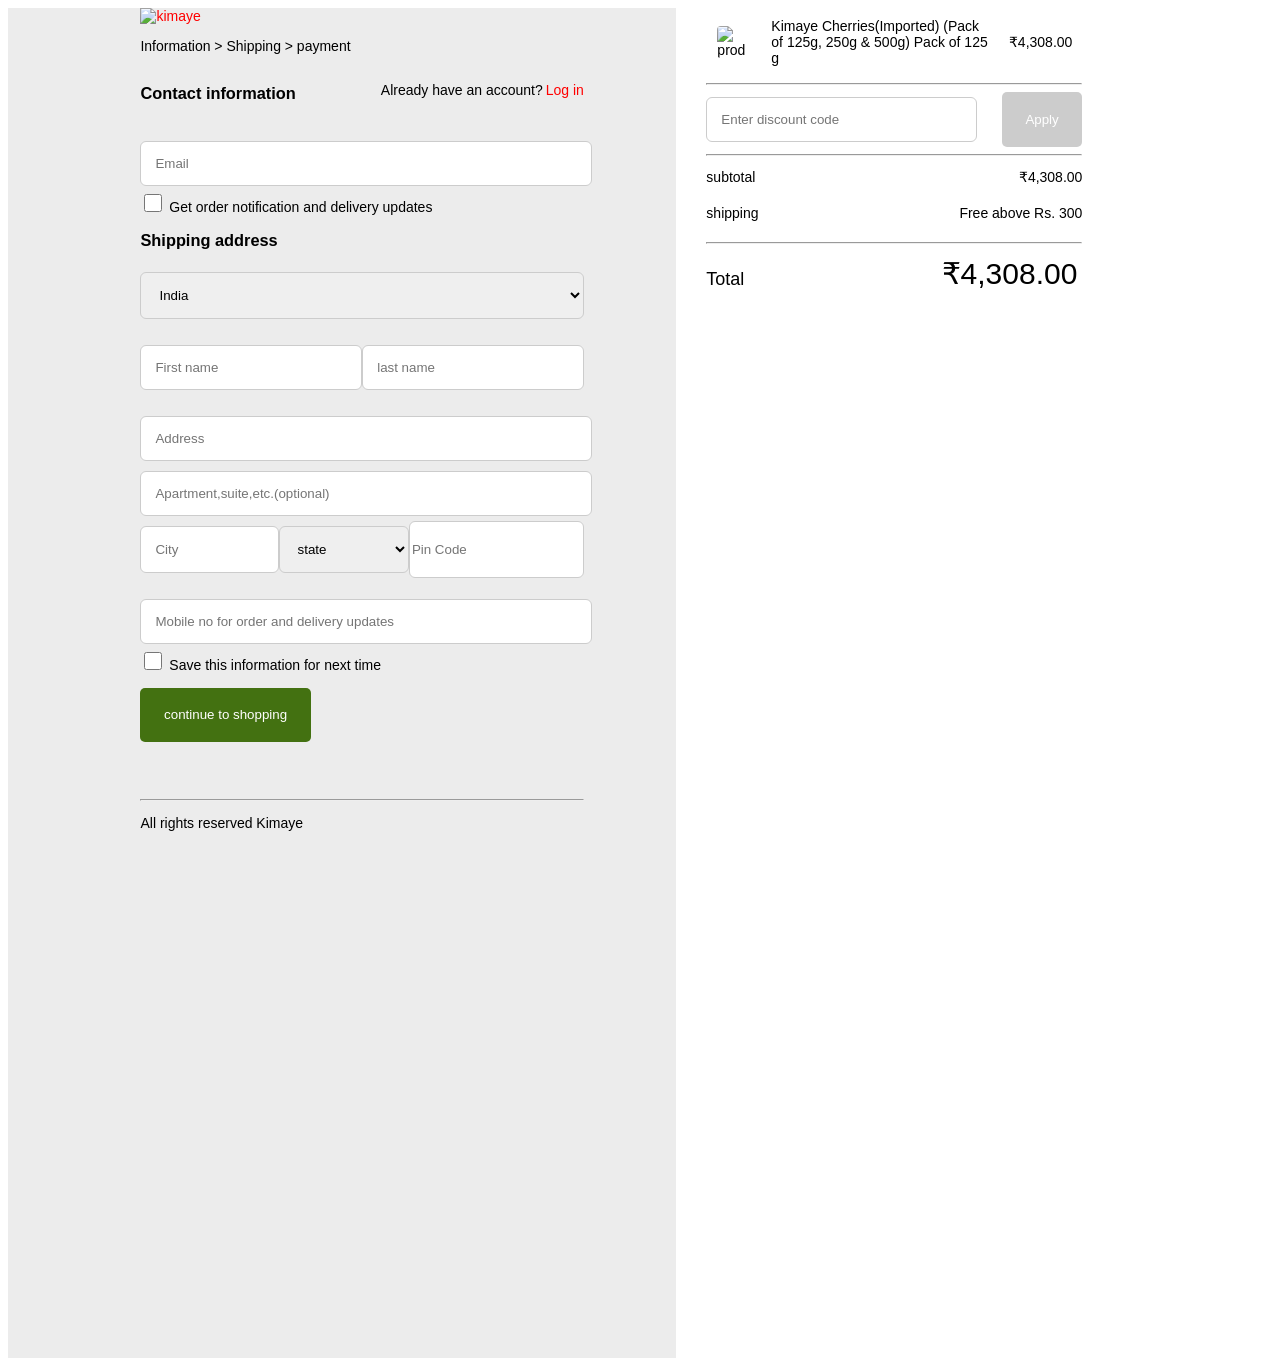
==== info.html @ 89250b52 "payment and information page" ====
<!DOCTYPE html>
<html lang="en">
  <head>
    <meta charset="UTF-8" />
    <meta http-equiv="X-UA-Compatible" content="IE=edge" />
    <meta name="viewport" content="width=device-width, initial-scale=1.0" />
    <title>Document</title>
    <link rel="stylesheet" href="info.css" />
  </head>
  <body>
    <div id="container">
      <div id="information">
        <a href="https://kimaye.com/">
          <img
            width="250px"
            height="70px"
            src="https://cdn.shopify.com/s/files/1/0449/5225/6667/files/website-logo.png?14577"
            alt="kimaye"
          />
        </a>

        <p>Information > Shipping > payment</p>
        <form id="form">
          <div class="header">
            <h3>Contact information</h3>
            <p>Already have an account?<a href="">Log in</a></p>
          </div>
          <br />
          <input id="email" type="text" placeholder="Email" />
          <br />
          <input class="checkbox" type="checkbox" id="checkbox" />
          <label for="check">Get order notification and delivery updates</label>
          <h3>Shipping address</h3>
          <div id="region">
            <select name="country" id="region">
              <option value="India">India</option>
            </select>
          </div>
          <br />
          <div id="fname">
            <input id="first" type="text" placeholder="First name" />
            <input id="last" type="text" placeholder="last name" />
          </div>
          <br />
          <input id="addr" type="text" placeholder="Address" />
          <br />
          <input
            id="apartment"
            type="text"
            placeholder="Apartment,suite,etc.(optional)"
          />
          <br />
          <div id="residence">
            <input id="city" type="text" placeholder="City" />
            <select name="state" id="state" aria-placeholder="state">
              <option value="state">state</option>
              <option value="Andhra Pradesh">Andhra Pradesh</option>
              <option value="Andaman and Nicobar Islands">
                Andaman and Nicobar Islands
              </option>
              <option value="Arunachal Pradesh">Arunachal Pradesh</option>
              <option value="Assam">Assam</option>
              <option value="Bihar">Bihar</option>
              <option value="Chandigarh">Chandigarh</option>
              <option value="Madhya Pradesh">Madhya Pradesh</option>
              <option value="Maharastra">Maharastra</option>
              <option value="Rajasthan">Rajasthan</option>
              <option value="Karnatka">Karnatka</option>
              <option value="Tamilnadu">Tamilnadu</option>
            </select>
            <input id="pincode" type="number" placeholder="Pin Code" />
          </div>
          <br />
          <input
            id="mobile"
            type="text"
            placeholder="Mobile no for order and delivery updates"
          />

          <br />
          <input class="checkbox" type="checkbox" />
          <label for="checkbox">Save this information for next time</label>
          <br />
          <input id="submit" type="submit" value="continue to shopping" />
        </form>
        <hr />
        <p>All rights reserved Kimaye</p>
      </div>

      <div id="product">
        <table id="table">
          <tr>
            <td>
              <div id="prod_image">
                <img
                  height="70px"
                  width="70px"
                  src="https://cdn.shopify.com/s/files/1/0449/5225/6667/collections/recommended-1-min_670x.png?v=1614338437"
                  alt="prod"
                />
              </div>
            </td>
            <td>
              Kimaye Cherries(Imported) (Pack of 125g, 250g & 500g) Pack of 125
              g
            </td>
            <td>₹4,308.00</td>
          </tr>
        </table>
        <hr />
        <div id="discount">
          <input type="text" placeholder="Enter discount code" />
          <button>Apply</button>
        </div>
        <hr />
        <div id="subtotal">
          <p>subtotal</p>
          <p>₹4,308.00</p>
        </div>
        <div id="shipping">
          <p>shipping</p>
          <p>Free above Rs. 300</p>
        </div>

        <hr />
        <div id="total">
          <p>Total</p>
          <p class="rate">₹4,308.00</p>
        </div>
      </div>
    </div>
  </body>
</html>
<script src="info.js"></script>
---- info.css ----
#container {
  width: 85%;
  display: flex;
  font-family: apple-system, BlinkMacSystemFont, "Segoe UI", Roboto, Helvetica,
    Arial, sans-serif, "Apple Color Emoji", "Segoe UI Emoji", "Segoe UI Symbol",
    sans-serif;
  font-size: 14px;
  background-color: #ececec;
}

#information {
  margin: auto;
  padding-left: 40px;
  width: 45%;
  height: 150vh;
  /* border: 1px solid red; */
  box-sizing: border-box;
}
input[type="checkbox"] {
  width: 18px;
  height: 18px;
  border-radius: 4px;
}

#product {
  width: 35%;

  /* border: 1px solid red; */
  background-color: white;
  padding-left: 30px;
}
input[type="text"],
select {
  width: 95%;
  padding: 14px;
  border: 1px solid #ccc;
  margin-top: 5px;
  margin-bottom: 5px;
  resize: vertical;
  border-radius: 6px;
  /* margin-right: 4px; */
}
input[type="number"] {
  border: 1px solid #ccc;
  border-radius: 6px;
}
input[type="submit"] {
  cursor: pointer;
  display: inline-block;
  background-color: #437111;
  background-clip: border-box;
  box-sizing: border-box;
  border: 1px transparent solid;
  border-radius: 5px;
  color: white;
  font-weight: 500;
  padding: 1.4em 1.7em;
  text-align: center;
  position: relative;
  margin-top: 15px;
  margin-bottom: 50px;
}
input[type="submit"]:hover {
  background-color: #45a049;
}
#subtotal {
  display: flex;
  line-height: 0;
  justify-content: space-between;
}
#shipping,
.header {
  display: flex;

  justify-content: space-between;
}
.header > p > a {
  color: red;
  text-decoration: none;
  margin-left: 3px;
}
#total {
  display: flex;
  justify-content: space-between;
}
#total > p {
  font-size: large;
}
table,
td,
th {
  text-align: left;
}
table {
  /* border: 1px solid red; */
  border-collapse: collapse;
  width: 100%;
}

th,
td {
  padding: 10px;
}

#fname {
  display: flex;
  width: 100%;
}
#residence {
  display: flex;
  width: 100%;
}
#region {
  width: 100%;
}
#discount {
  justify-content: space-between;
  width: 100%;
  display: flex;
}
button {
  /* width: auto; */
  margin-left: 25px;
  /* white-space: nowrap; */
  padding-top: 0;
  padding-bottom: 0;
  font-weight: 500;
  padding: 1em 1.7em;
  text-align: center;
  position: relative;
  color: white;
  box-sizing: border-box;
  border: 1px transparent solid;
  border-radius: 5px;
  background-color: #cccccc;
}
#total .rate {
  margin: 5px;
  font-size: 30px;
}
#prod_image {
  border: 1px solid transparent;
  overflow: hidden;
  border-radius: 5px;
}
#address {
  border: 1px solid grey;
  height: 150px;
  background-color: white;
  border-radius: 5px;
}
.contact {
  display: flex;
  justify-content: space-between;
  padding-left: 10px;
  padding-right: 10px;
}
#shipping_method {
  border: 1px solid grey;
  height: 55px;
  display: flex;
  /* justify-content: space-between; */
  align-items: center;
  background-color: white;
  border-radius: 5px;
}
.delivery_charge {
  text-align: right;
  padding-left: 350px;
}

#continue_to_payment #btn {
  margin-right: 20px;
}
#continue_to_payment,
a {
  color: red;
  text-decoration: none;
}
#rights {
  margin-top: 300px;
  font-size: 0.8571428571em;
  color: #6a6a6a;
}
.payment_box {
  width: 100%;
  border: 1px solid red;
  height: 300px;
  background-color: white;
}
.payment_header {
  border: 1px solid teal;
  width: 100%;
  height: 60px;
}
.blank_slate {
  border: 1px solid green;
  width: 100%;
  height: 230px;
}
.blank_icon {
  margin-bottom: 1.14em;
}
.blank_slate > p {
  text-align: center;
  padding-bottom: 10px;
}
#billing {
  /* display: flex; */
  width: 100%;
  border: 2px solid grey;
  border-radius: 5px;
}
#billing .method {
  /* border: 1px solid red; */
  /* width: 98%; */
  height: 40px;
  background-color: white;
  height: 40px;
}
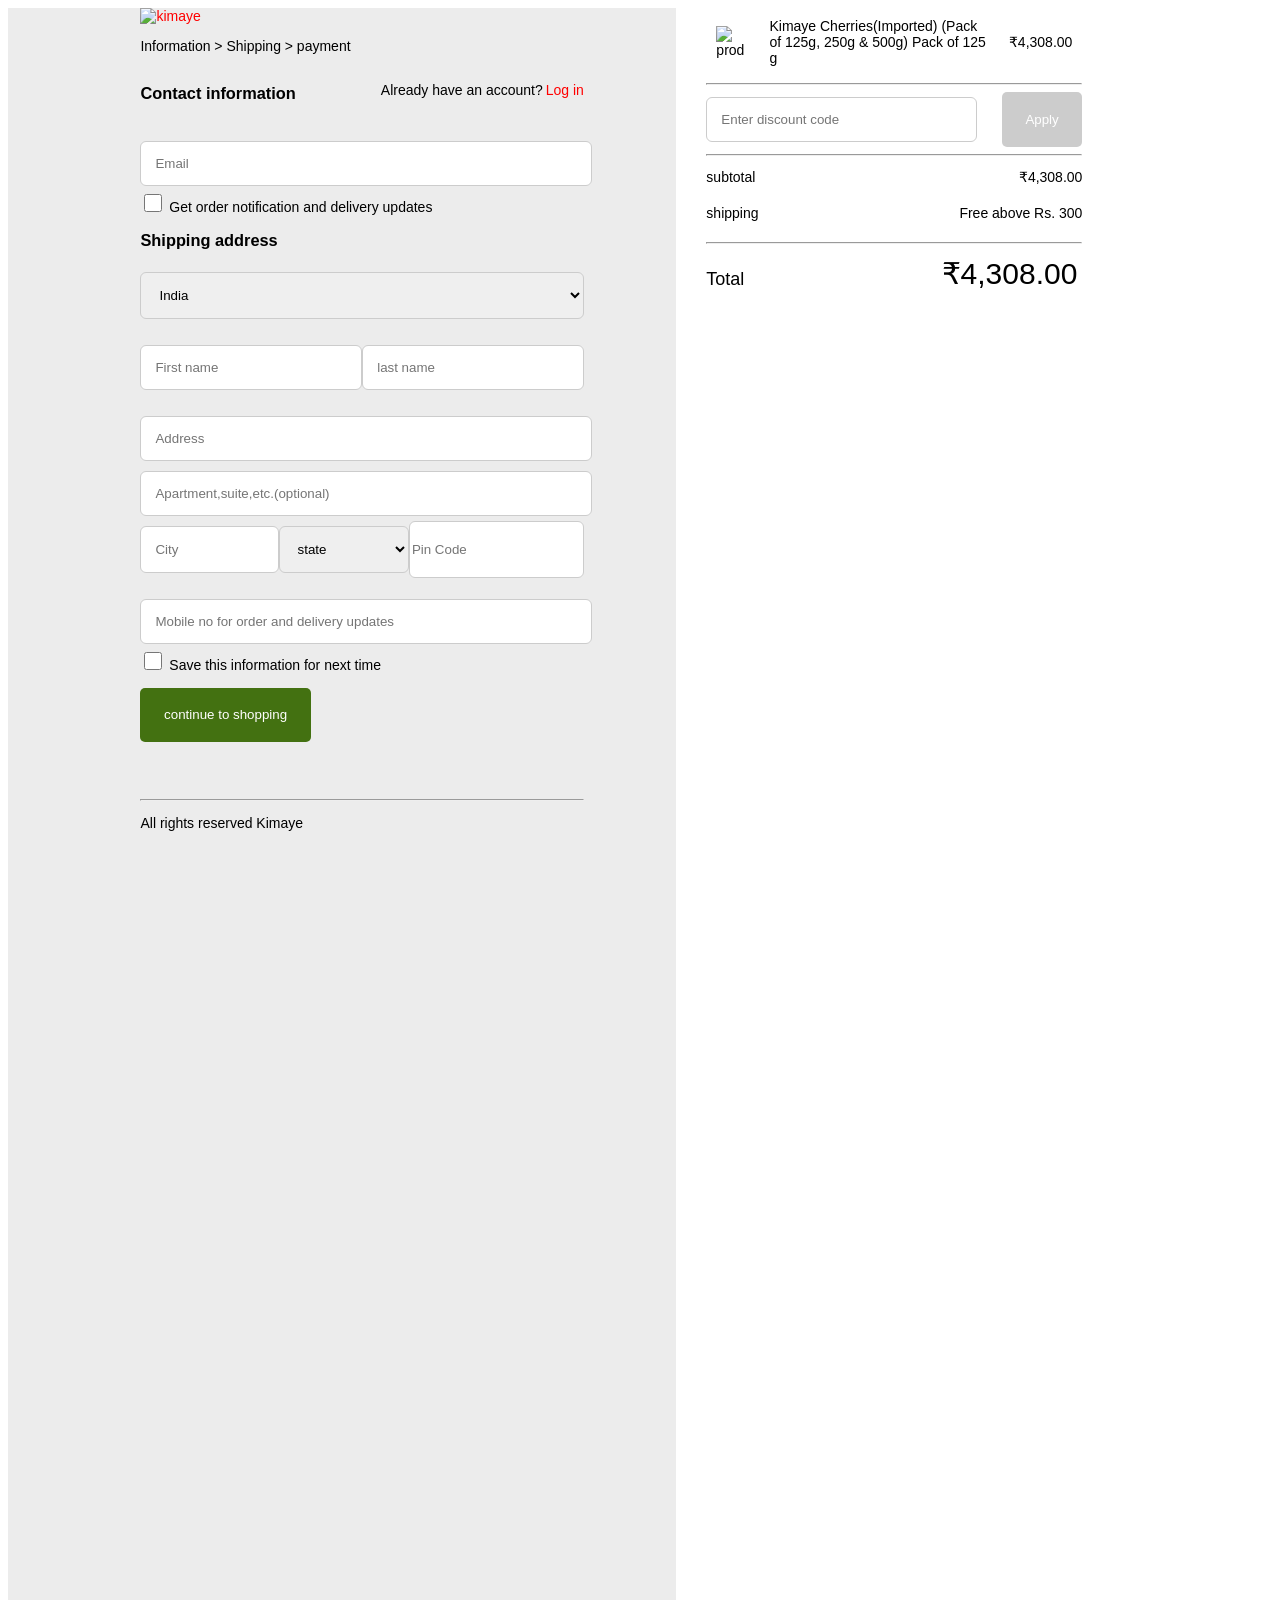
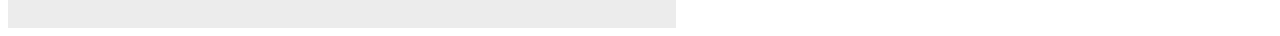
==== commit fd5a0fcd: "responsivness and discount" ====
--- a/info.html
+++ b/info.html
@@ -91,31 +91,29 @@
         <table id="table">
           <tr>
             <td>
-              <div id="prod_image">
-                <img
-                  height="70px"
-                  width="70px"
-                  src="https://cdn.shopify.com/s/files/1/0449/5225/6667/collections/recommended-1-min_670x.png?v=1614338437"
-                  alt="prod"
-                />
-              </div>
+              <img
+                height="70px"
+                width="70px"
+                src="https://cdn.shopify.com/s/files/1/0449/5225/6667/collections/recommended-1-min_670x.png?v=1614338437"
+                alt="prod"
+              />
             </td>
             <td>
               Kimaye Cherries(Imported) (Pack of 125g, 250g & 500g) Pack of 125
               g
             </td>
-            <td>₹4,308.00</td>
+            <td class="total_cost1">₹4,308.00</td>
           </tr>
         </table>
         <hr />
         <div id="discount">
           <input type="text" placeholder="Enter discount code" />
-          <button>Apply</button>
+          <button class="promobutton">Apply</button>
         </div>
         <hr />
         <div id="subtotal">
           <p>subtotal</p>
-          <p>₹4,308.00</p>
+          <p class="total_cost2">₹4,308.00</p>
         </div>
         <div id="shipping">
           <p>shipping</p>
@@ -125,7 +123,7 @@
         <hr />
         <div id="total">
           <p>Total</p>
-          <p class="rate">₹4,308.00</p>
+          <p class="rate total_cost3">₹4,308.00</p>
         </div>
       </div>
     </div>
--- a/info.css
+++ b/info.css
@@ -1,5 +1,6 @@
 #container {
   width: 85%;
+
   display: flex;
   font-family: apple-system, BlinkMacSystemFont, "Segoe UI", Roboto, Helvetica,
     Arial, sans-serif, "Apple Color Emoji", "Segoe UI Emoji", "Segoe UI Symbol",
@@ -12,9 +13,10 @@
   margin: auto;
   padding-left: 40px;
   width: 45%;
-  height: 150vh;
+  height: 180vh;
   /* border: 1px solid red; */
   box-sizing: border-box;
+  background-color: #ececec;
 }
 input[type="checkbox"] {
   width: 18px;
@@ -184,17 +186,20 @@
 }
 .payment_box {
   width: 100%;
-  border: 1px solid red;
+
   height: 300px;
   background-color: white;
+  box-shadow: rgba(0, 0, 0, 0.05) 0px 6px 24px 0px,
+    rgba(0, 0, 0, 0.08) 0px 0px 0px 1px;
+  border-radius: 5px;
 }
 .payment_header {
-  border: 1px solid teal;
+  box-shadow: rgba(0, 0, 0, 0.05) 0px 6px 24px 0px,
+    rgba(0, 0, 0, 0.08) 0px 0px 0px 1px;
   width: 100%;
   height: 60px;
 }
 .blank_slate {
-  border: 1px solid green;
   width: 100%;
   height: 230px;
 }
@@ -218,3 +223,37 @@
   background-color: white;
   height: 40px;
 }
+.blank_slate > .credit {
+  height: 100px;
+}
+.master {
+  padding: 20px;
+}
+.blank_slate > img {
+  margin-left: 190px;
+  line-height: 0;
+  margin-top: 10px;
+}
+@media screen and (min-width: 376px) and (max-width: 768px) {
+  #container {
+    height: 130vh;
+  }
+}
+@media screen and (min-width: 0px) and (max-width: 375px) {
+  #container {
+    display: block;
+    width: 100%;
+  }
+  #information {
+    width: 100%;
+    background-color: #ececec;
+    margin-left: 0;
+    padding-left: 0;
+    height: 100vh;
+  }
+  #product {
+    width: 100%;
+    margin-left: 0;
+    padding-left: 0;
+  }
+}
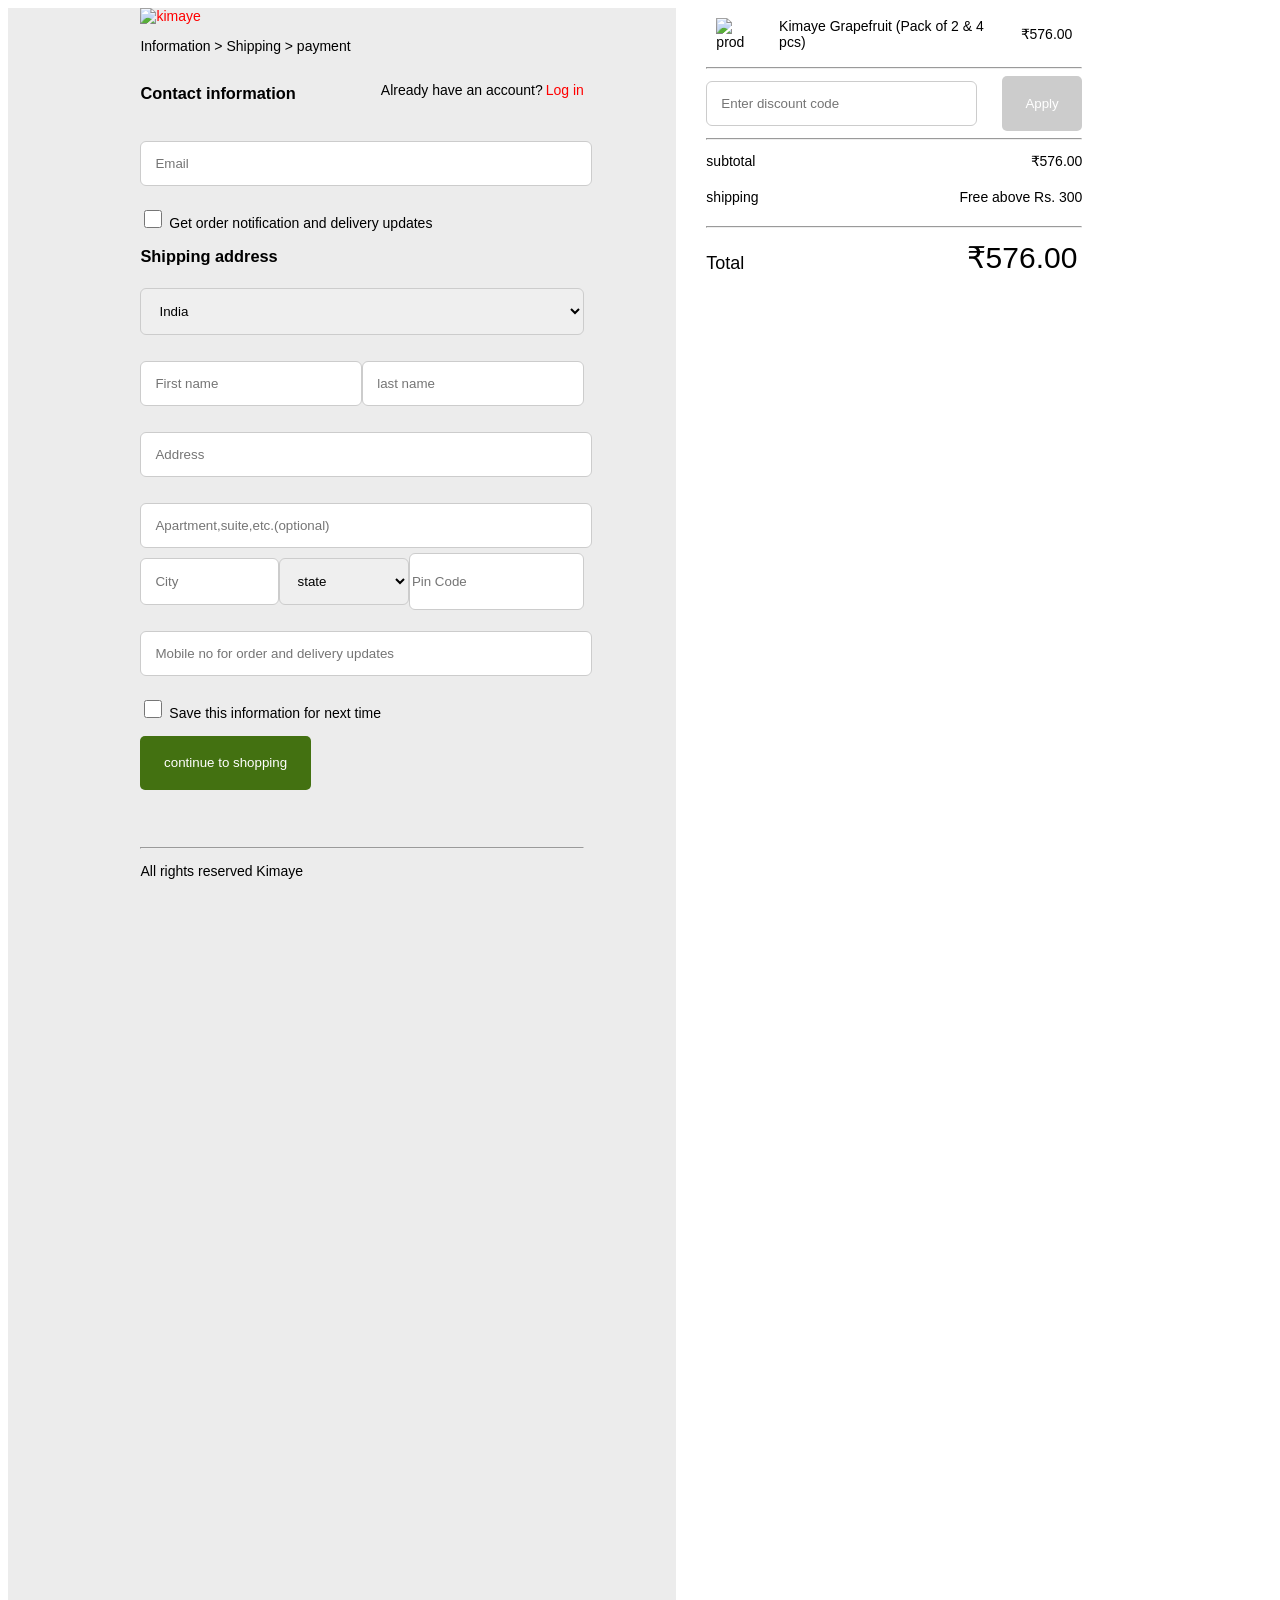
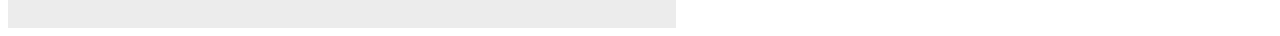
==== commit 56ab9c23: "validation of form" ====
--- a/info.html
+++ b/info.html
@@ -20,13 +20,14 @@
         </a>
 
         <p>Information > Shipping > payment</p>
-        <form id="form">
+        <form id="form" onsubmit="return validation()">
           <div class="header">
             <h3>Contact information</h3>
             <p>Already have an account?<a href="">Log in</a></p>
           </div>
           <br />
           <input id="email" type="text" placeholder="Email" />
+          <span id="fill_user" class="text_red"></span>
           <br />
           <input class="checkbox" type="checkbox" id="checkbox" />
           <label for="check">Get order notification and delivery updates</label>
@@ -39,10 +40,13 @@
           <br />
           <div id="fname">
             <input id="first" type="text" placeholder="First name" />
+            <span id="fill_first" class="text_red"></span>
             <input id="last" type="text" placeholder="last name" />
+            <span id="fill_last" class="text_red"></span>
           </div>
           <br />
           <input id="addr" type="text" placeholder="Address" />
+          <span id="fill_address" class="text_red"></span>
           <br />
           <input
             id="apartment"
@@ -52,6 +56,7 @@
           <br />
           <div id="residence">
             <input id="city" type="text" placeholder="City" />
+            <span id="fill_city" class="text_red"></span>
             <select name="state" id="state" aria-placeholder="state">
               <option value="state">state</option>
               <option value="Andhra Pradesh">Andhra Pradesh</option>
@@ -76,6 +81,7 @@
             type="text"
             placeholder="Mobile no for order and delivery updates"
           />
+          <span id="fill_mobile" class="text_red"></span>
 
           <br />
           <input class="checkbox" type="checkbox" />
@@ -94,15 +100,12 @@
               <img
                 height="70px"
                 width="70px"
-                src="https://cdn.shopify.com/s/files/1/0449/5225/6667/collections/recommended-1-min_670x.png?v=1614338437"
+                src="https://cdn.shopify.com/s/files/1/0449/5225/6667/products/grapefruit-cover.progressive.jpg?v=1639461484"
                 alt="prod"
               />
             </td>
-            <td>
-              Kimaye Cherries(Imported) (Pack of 125g, 250g & 500g) Pack of 125
-              g
-            </td>
-            <td class="total_cost1">₹4,308.00</td>
+            <td>Kimaye Grapefruit (Pack of 2 & 4 pcs)</td>
+            <td class="total_cost1">₹576.00</td>
           </tr>
         </table>
         <hr />
@@ -113,7 +116,7 @@
         <hr />
         <div id="subtotal">
           <p>subtotal</p>
-          <p class="total_cost2">₹4,308.00</p>
+          <p class="total_cost2">₹576.00</p>
         </div>
         <div id="shipping">
           <p>shipping</p>
@@ -123,7 +126,7 @@
         <hr />
         <div id="total">
           <p>Total</p>
-          <p class="rate total_cost3">₹4,308.00</p>
+          <p class="rate total_cost3">₹576.00</p>
         </div>
       </div>
     </div>
--- a/info.css
+++ b/info.css
@@ -108,10 +108,12 @@
   display: flex;
   width: 100%;
 }
+
 #residence {
   display: flex;
   width: 100%;
 }
+
 #region {
   width: 100%;
 }
@@ -234,6 +236,9 @@
   line-height: 0;
   margin-top: 10px;
 }
+.text_red {
+  color: red;
+}
 @media screen and (min-width: 376px) and (max-width: 768px) {
   #container {
     height: 130vh;
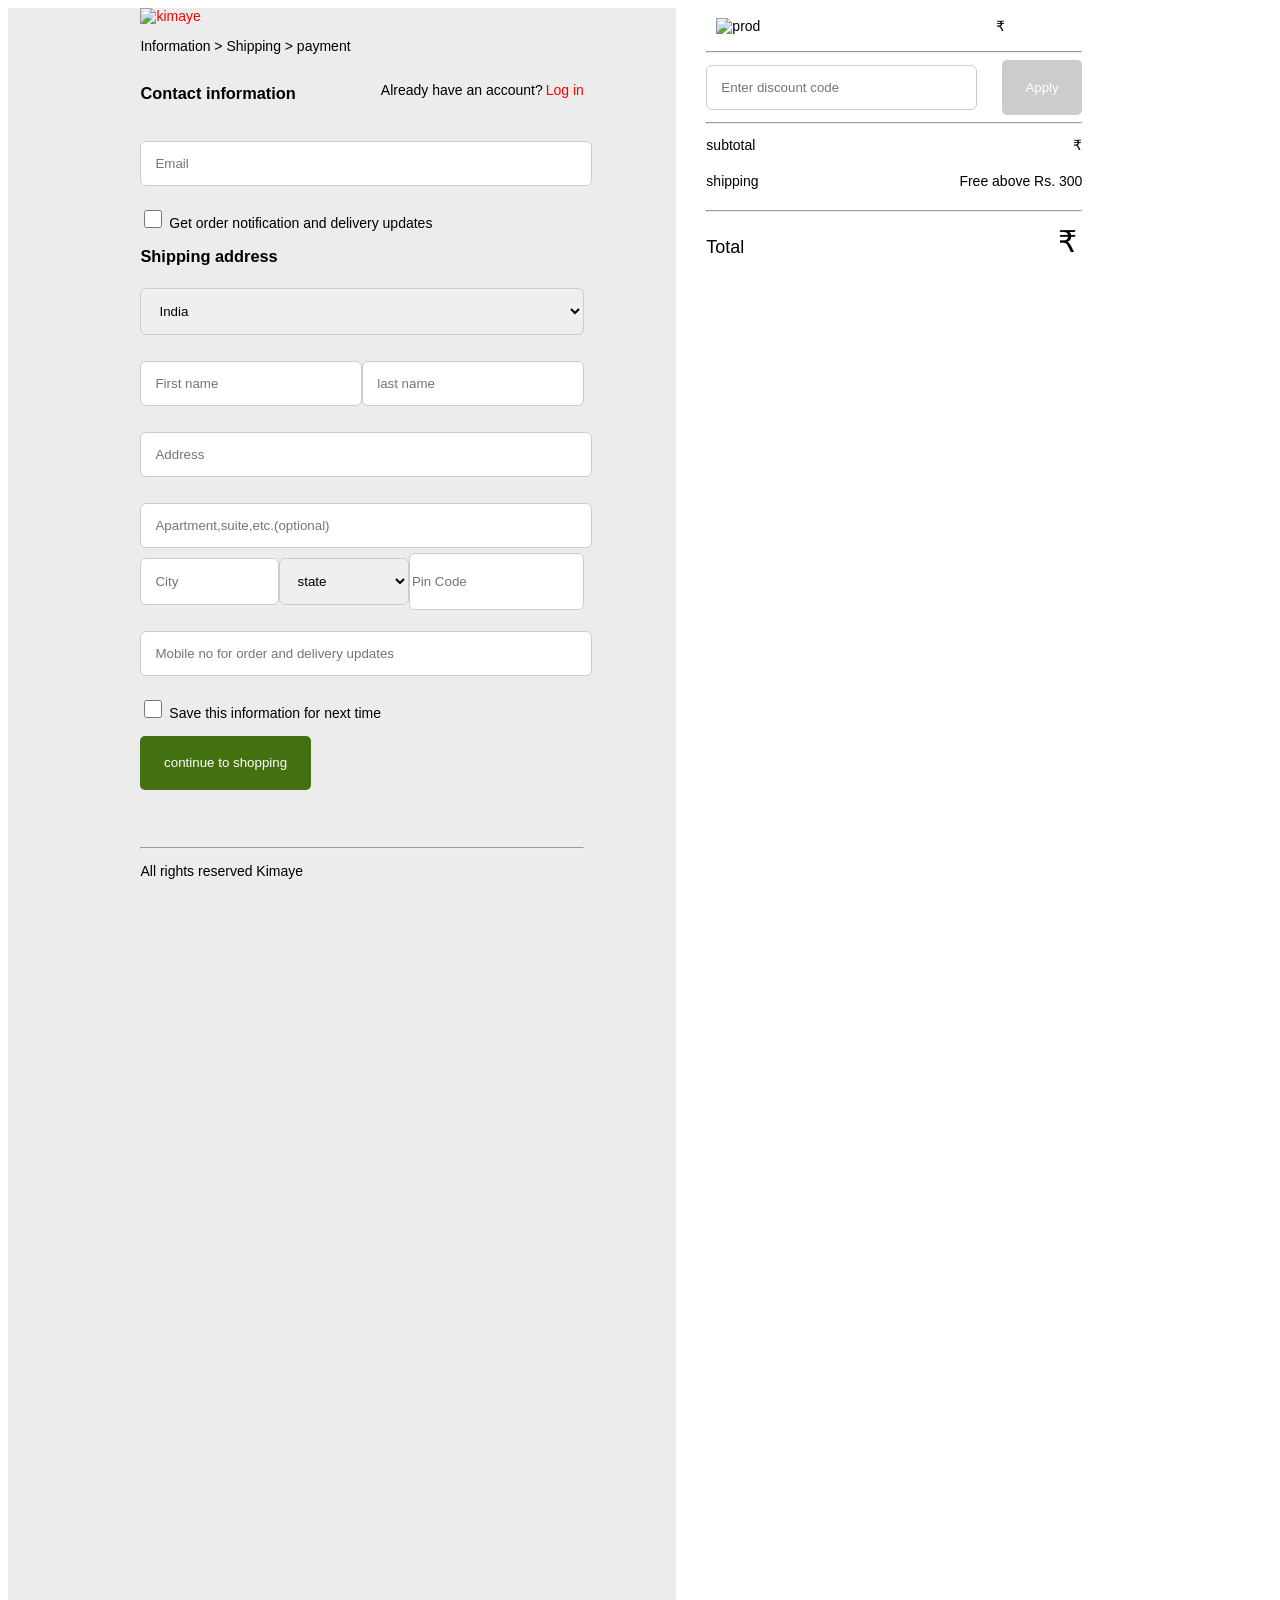
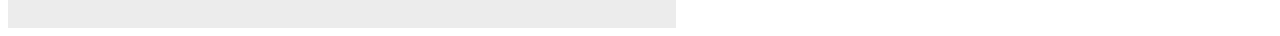
==== commit 2cfa312c: "PAYMENT PAGE done" ====
--- a/info.html
+++ b/info.html
@@ -23,7 +23,7 @@
         <form id="form" onsubmit="return validation()">
           <div class="header">
             <h3>Contact information</h3>
-            <p>Already have an account?<a href="">Log in</a></p>
+            <p>Already have an account?<a href="SignIn.html">Log in</a></p>
           </div>
           <br />
           <input id="email" type="text" placeholder="Email" />
@@ -88,6 +88,7 @@
           <label for="checkbox">Save this information for next time</label>
           <br />
           <input id="submit" type="submit" value="continue to shopping" />
+          <!-- <button id="submit">continue to shopping</button> -->
         </form>
         <hr />
         <p>All rights reserved Kimaye</p>
@@ -97,15 +98,15 @@
         <table id="table">
           <tr>
             <td>
-              <img
+              <img class="grapeimg"
                 height="70px"
                 width="70px"
-                src="https://cdn.shopify.com/s/files/1/0449/5225/6667/products/grapefruit-cover.progressive.jpg?v=1639461484"
+                src=""
                 alt="prod"
               />
             </td>
-            <td>Kimaye Grapefruit (Pack of 2 & 4 pcs)</td>
-            <td class="total_cost1">₹576.00</td>
+            <td class="grapefruit"></td>
+            <td class="total_cost1">₹<span id="priceoff"></span></td>
           </tr>
         </table>
         <hr />
@@ -116,7 +117,7 @@
         <hr />
         <div id="subtotal">
           <p>subtotal</p>
-          <p class="total_cost2">₹576.00</p>
+          <p class="total_cost2">₹<span id="priceoff1"></span></p>
         </div>
         <div id="shipping">
           <p>shipping</p>
@@ -126,7 +127,7 @@
         <hr />
         <div id="total">
           <p>Total</p>
-          <p class="rate total_cost3">₹576.00</p>
+          <p class="rate total_cost3">₹<span id="priceoff2"></span></p>
         </div>
       </div>
     </div>
--- a/info.css
+++ b/info.css
@@ -188,7 +188,6 @@
 }
 .payment_box {
   width: 100%;
-
   height: 300px;
   background-color: white;
   box-shadow: rgba(0, 0, 0, 0.05) 0px 6px 24px 0px,
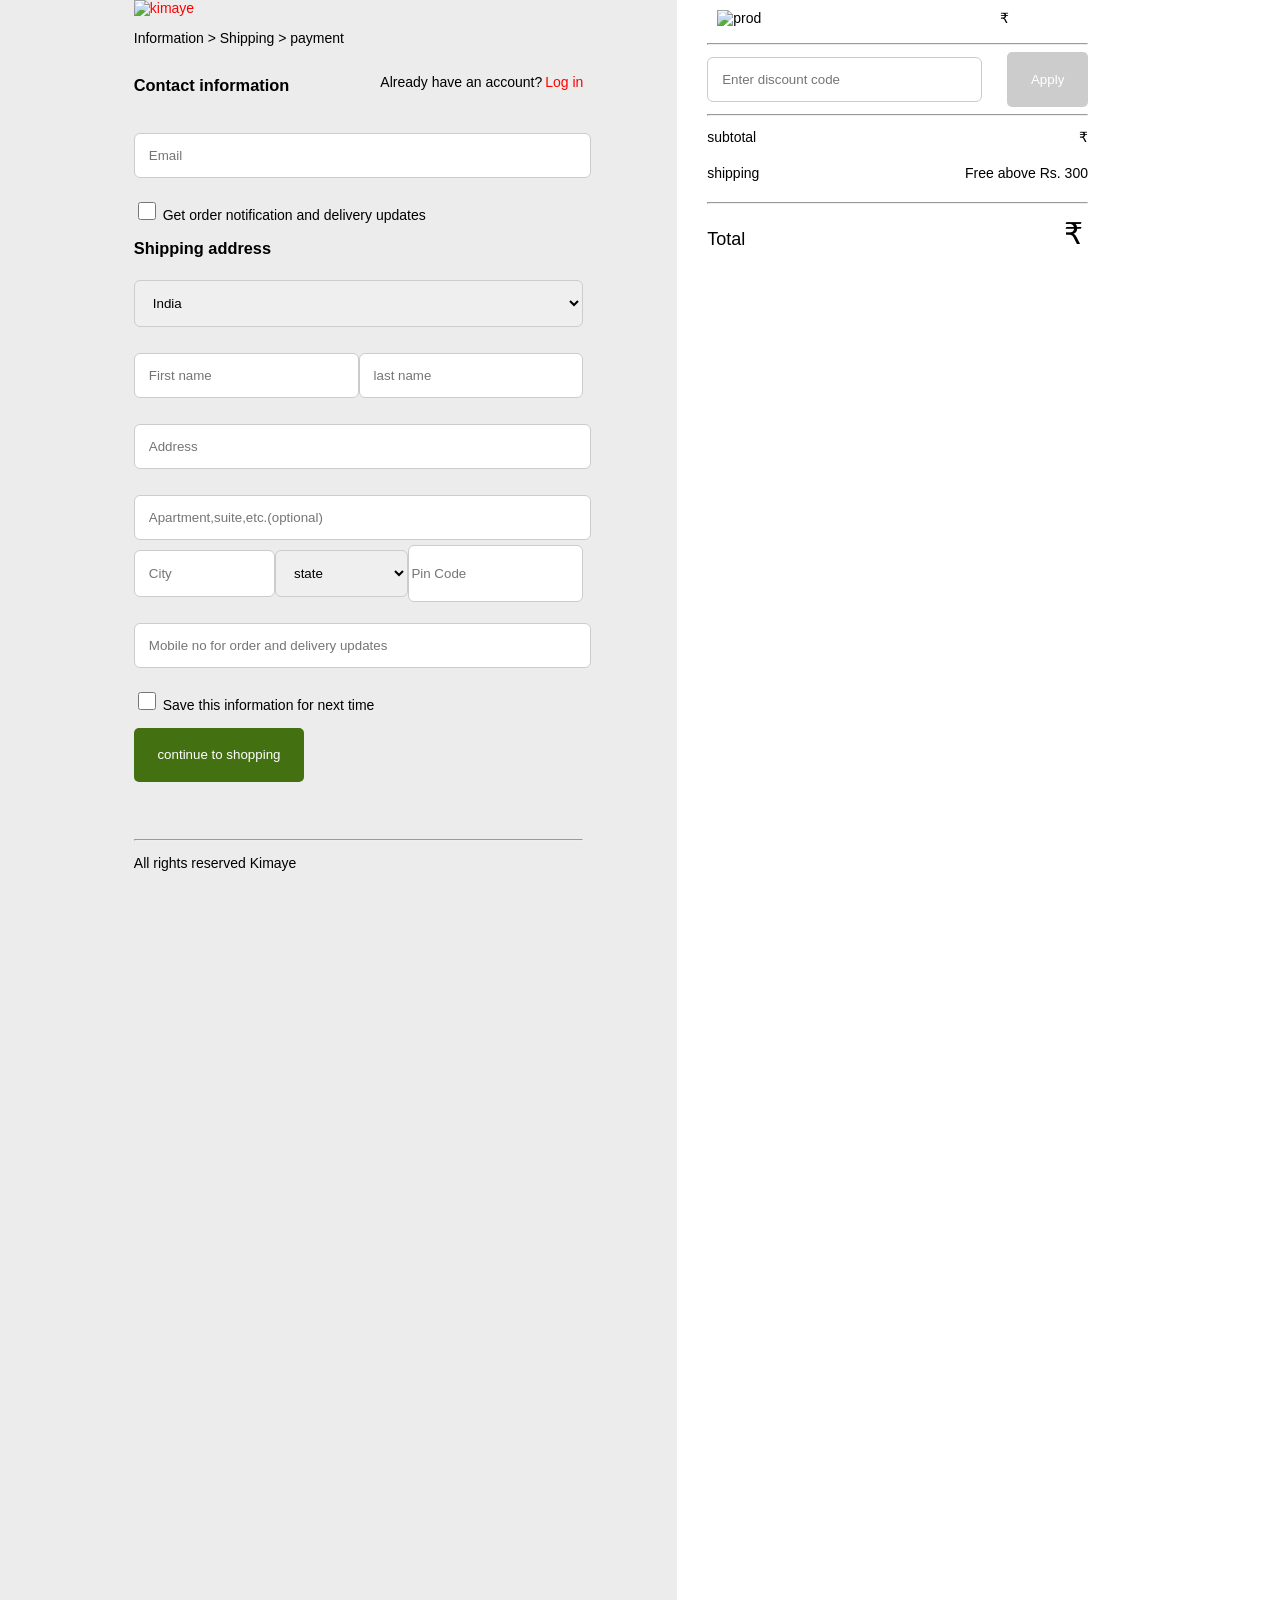
==== commit 8fcf91f1: "update all page For deploying website on netlify.com" ====
--- a/info.html
+++ b/info.html
@@ -4,13 +4,14 @@
     <meta charset="UTF-8" />
     <meta http-equiv="X-UA-Compatible" content="IE=edge" />
     <meta name="viewport" content="width=device-width, initial-scale=1.0" />
-    <title>Document</title>
+    <title>Kimaye</title>
     <link rel="stylesheet" href="info.css" />
   </head>
   <body>
+    
     <div id="container">
       <div id="information">
-        <a href="https://kimaye.com/">
+        <a href="index.html">
           <img
             width="250px"
             height="70px"
@@ -87,8 +88,7 @@
           <input class="checkbox" type="checkbox" />
           <label for="checkbox">Save this information for next time</label>
           <br />
-          <input id="submit" type="submit" value="continue to shopping" />
-          <!-- <button id="submit">continue to shopping</button> -->
+          <input id="submitall" type="submit" value="continue to shopping" />
         </form>
         <hr />
         <p>All rights reserved Kimaye</p>
--- a/info.css
+++ b/info.css
@@ -1,6 +1,8 @@
+body {
+  margin: 0%;
+}
 #container {
   width: 85%;
-
   display: flex;
   font-family: apple-system, BlinkMacSystemFont, "Segoe UI", Roboto, Helvetica,
     Arial, sans-serif, "Apple Color Emoji", "Segoe UI Emoji", "Segoe UI Symbol",
@@ -14,7 +16,6 @@
   padding-left: 40px;
   width: 45%;
   height: 180vh;
-  /* border: 1px solid red; */
   box-sizing: border-box;
   background-color: #ececec;
 }
@@ -26,8 +27,6 @@
 
 #product {
   width: 35%;
-
-  /* border: 1px solid red; */
   background-color: white;
   padding-left: 30px;
 }
@@ -40,7 +39,6 @@
   margin-bottom: 5px;
   resize: vertical;
   border-radius: 6px;
-  /* margin-right: 4px; */
 }
 input[type="number"] {
   border: 1px solid #ccc;
